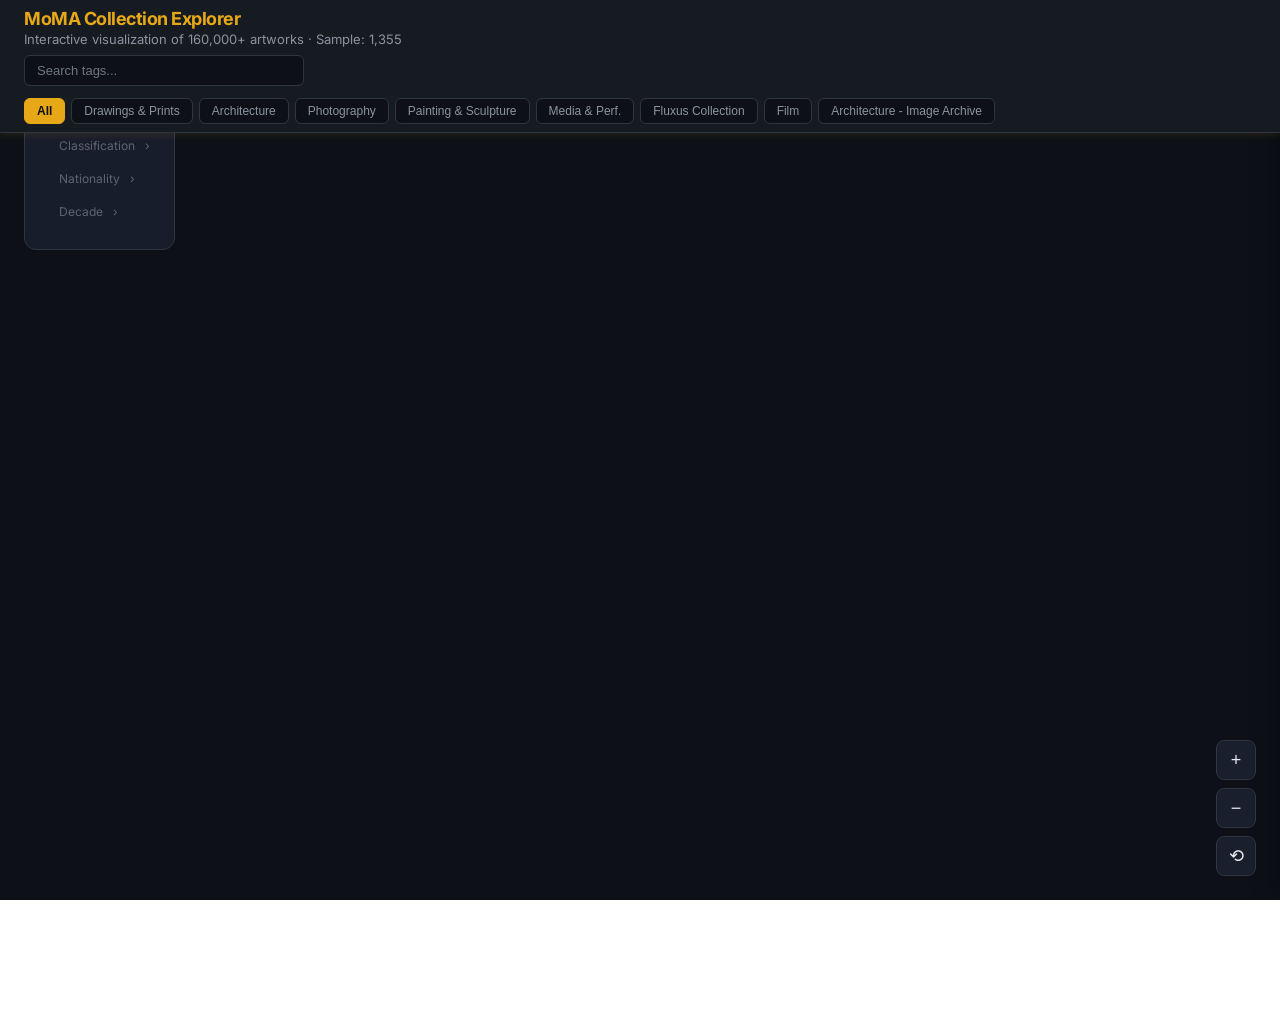
==== index.html @ bf2f5249 "Fix legend: collapse by default, click to expand (match M+ style)" ====
<!DOCTYPE html>
<html lang="en">
<head>
  <meta charset="UTF-8">
  <meta name="viewport" content="width=device-width, initial-scale=1.0">
  <title>MoMA Collection Explorer</title>
  <link rel="stylesheet" href="./styles.css">
  <style>
    /* MoMA mobile overrides — legend uses different class names */
    @media (max-width: 768px) {
      .app-header { flex-direction: column; align-items: stretch; padding: 8px 12px; gap: 6px; }
      .app-header .subtitle { display: none; }
      .controls { width: 100%; flex-wrap: nowrap; }
      .search-container { flex: 1; min-width: 0; }
      .filter-buttons { display: none; }

      .legend {
        position: fixed; top: auto; bottom: 0; left: 0; right: 0;
        width: 100%; max-height: none; border-radius: 0;
        border: none; border-top: 1px solid rgba(255,255,255,0.1);
        padding: 0; display: flex; align-items: stretch; gap: 0;
        overflow: visible; z-index: 20;
        background: rgba(20,20,32,0.96); backdrop-filter: blur(12px);
      }
      .legend h3, .legend-item[data-type="all"] { display: none; }
      .legend-group { flex: 1; min-width: 0; position: static; }
      .legend-group > .legend-item {
        margin: 0; padding: 10px 2px 8px; justify-content: center;
        flex-direction: column; align-items: center; gap: 3px;
        border-radius: 0; font-size: 10px;
        border-top: 2px solid transparent; opacity: 0.7;
      }
      .legend-group > .legend-item span { font-size: 9px; line-height: 1; }
      .legend-group > .legend-item .legend-arrow { display: none; }
      .legend-dot { width: 14px; height: 14px; border-radius: 5px; }
      .legend-group.open > .legend-item { border-top-color: #e6a817; opacity: 1; }

      .legend-sub {
        display: none; position: absolute; bottom: 100%; left: 0; right: 0;
        max-height: 40vh; overflow-y: auto; padding: 0;
        background: rgba(20,20,32,0.98); border-top: 1px solid rgba(255,255,255,0.1);
        border-radius: 12px 12px 0 0; z-index: 25;
        box-shadow: 0 -4px 24px rgba(0,0,0,0.4);
      }
      .legend-group.open .legend-sub { display: block; padding: 8px 12px 12px; }
      .legend-sub-item { padding: 10px 12px; font-size: 14px; }

      .side-panel {
        width: 100%; height: 60vh; right: auto; left: 0;
        top: auto; bottom: -60vh; border-left: none;
        border-top: 1px solid rgba(255,255,255,0.1);
        transition: bottom 0.25s ease-out;
      }
      .side-panel.open { right: auto; bottom: 0; }

      .zoom-controls { bottom: 60px; right: 12px; }

      #graph { height: calc(100vh - 50px); }
    }
  </style>
  <link rel="preconnect" href="https://fonts.googleapis.com">
  <link rel="preconnect" href="https://fonts.gstatic.com" crossorigin>
  <link href="https://fonts.googleapis.com/css2?family=Inter:wght@400;500;600;700&display=swap" rel="stylesheet">
</head>
<body>
  <header class="app-header">
    <div>
      <h1>MoMA Collection Explorer</h1>
      <div class="subtitle">Interactive visualization of 160,000+ artworks · Sample: 1,355</div>
    </div>
    <div class="controls">
      <div class="search-container">
        <input type="text" class="search-input" id="searchInput" placeholder="Search tags..." autocomplete="off">
        <div class="search-dropdown" id="searchDropdown"></div>
      </div>
      <div class="filter-buttons" id="filterButtons">
        <button class="filter-btn active" data-type="all">All</button>
      </div>
      
    </div>
  </header>

  <div class="legend" id="legend">
    <h3>Tag Types</h3>
    <div class="legend-item" data-type="all">
      <span class="legend-dot" style="background:#888"></span>
      <span>All Types</span>
    </div>
    <div class="legend-group" data-type="Department">
      <div class="legend-item">
        <span class="legend-dot" style="background:#e6a817"></span>
        <span>Department</span>
        <span class="legend-arrow">›</span>
      </div>
      <div class="legend-sub"></div>
    </div>
    <div class="legend-group" data-type="Classification">
      <div class="legend-item">
        <span class="legend-dot" style="background:#4ecdc4"></span>
        <span>Classification</span>
        <span class="legend-arrow">›</span>
      </div>
      <div class="legend-sub"></div>
    </div>
    <div class="legend-group" data-type="Nationality">
      <div class="legend-item">
        <span class="legend-dot" style="background:#45b7d1"></span>
        <span>Nationality</span>
        <span class="legend-arrow">›</span>
      </div>
      <div class="legend-sub"></div>
    </div>
    <div class="legend-group" data-type="Decade">
      <div class="legend-item">
        <span class="legend-dot" style="background:#96ceb4"></span>
        <span>Decade</span>
        <span class="legend-arrow">›</span>
      </div>
      <div class="legend-sub"></div>
    </div>
  </div>

  <div id="tooltip" class="tooltip">
    <div id="tooltipTitle" class="tooltip-title"></div>
    <div id="tooltipDetail" class="tooltip-detail"></div>
  </div>

  <div class="zoom-controls">
    <button class="zoom-btn" id="zoomIn">+</button>
    <button class="zoom-btn" id="zoomOut">−</button>
    <button class="zoom-btn" id="zoomReset">⟲</button>
  </div>

  <svg id="graph"></svg>

  <div class="side-panel" id="sidePanel">
    <button class="panel-close" id="panelClose">×</button>
    <div class="panel-header">
      <span id="panelColorIndicator" class="panel-color-indicator"></span>
      <h2 id="panelTitle"></h2>
    </div>
    <div id="panelTypeLabel" class="panel-type-label"></div>
    <div id="panelSummary" class="panel-summary"></div>
    <div id="objectGrid" class="object-grid"></div>
  </div>

  <script src="https://d3js.org/d3.v7.min.js"></script>
  <script>
// MoMA Explorer - standalone script
let graphData = null;
let pulseData = null;
let artistData = null;
let simulation = null;
let svgEl, gEl, zoomBehavior;
let selectedTag = null;

const tagColors = {
  Department: '#E6A817',
  Classification: '#4ecdc4',
  Nationality: '#45b7d1',
  Decade: '#96ceb4'
};

const F = {i:'id',t:'title',a:'artistName',d:'date',m:'medium',dp:'department',cl:'classification',n:'nationality',de:'decade',u:'url'};
function expand(o) { const r = {}; for (const [k,v] of Object.entries(o)) r[F[k]||k] = v; return r; }

async function loadData() {
  const resp = await fetch('./data/moma-graph.json');
  graphData = await resp.json();
  console.log(`Loaded ${graphData.tags.length} tags, ${graphData.links.length} links, ${graphData.objectCount} objects`);

  // Build department filter buttons
  const depts = graphData.tags.filter(t => t.type === 'Department').sort((a,b) => b.count - a.count);
  const btnContainer = document.getElementById('filterButtons');
  depts.forEach(d => {
    const btn = document.createElement('button');
    btn.className = 'filter-btn';
    btn.dataset.type = d.id;
    const short = d.name.replace('Architecture & Design','Architecture').replace('Media and Performance','Media & Perf.');
    btn.textContent = short;
    btn.addEventListener('click', () => {
      document.querySelectorAll('.filter-btn').forEach(b => b.classList.remove('active'));
      btn.classList.add('active');
      selectTag(d.id);
    });
    btnContainer.appendChild(btn);
  });

  try {
    const aResp = await fetch('./data/moma-artists.json');
    if (aResp.ok) artistData = await aResp.json();
  } catch(e) {}

  initGraph();
  setupLegend();
  setupSearch();
  setupZoom();
  document.getElementById('panelClose').addEventListener('click', closeSidePanel);
}

function initGraph() {
  const width = window.innerWidth;
  const height = window.innerHeight - 80;

  svgEl = d3.select('#graph').attr('width', width).attr('height', height);
  svgEl.selectAll('*').remove();
  gEl = svgEl.append('g');
  zoomBehavior = d3.zoom().scaleExtent([0.1, 10]).on('zoom', e => gEl.attr('transform', e.transform));
  svgEl.call(zoomBehavior);

  const tags = graphData.tags;
  const tagIds = new Set(tags.map(t => t.id));
  const links = graphData.links.filter(l => tagIds.has(l.source) && tagIds.has(l.target));

  const ext = d3.extent(tags, d => d.count);
  const r = d3.scaleSqrt().domain(ext).range([6, 40]);

  const nodes = tags.map(t => ({...t, radius: r(t.count)}));
  const nodeMap = new Map(nodes.map(n => [n.id, n]));
  const simLinks = links.map(l => ({source: nodeMap.get(l.source)||l.source, target: nodeMap.get(l.target)||l.target, value: l.value}))
    .filter(l => l.source && l.target && typeof l.source === 'object');

  simulation = d3.forceSimulation(nodes)
    .force('link', d3.forceLink(simLinks).id(d => d.id).distance(280).strength(l => Math.min((l.value||1)/1000, 0.15)))
    .force('charge', d3.forceManyBody().strength(-2000).distanceMax(1500))
    .force('center', d3.forceCenter(width/2, height/2))
    .force('collision', d3.forceCollide(d => d.radius + 35))
    .force('x', d3.forceX(width/2).strength(0.025))
    .force('y', d3.forceY(height/2).strength(0.025));

  const link = gEl.append('g').selectAll('line').data(simLinks).join('line')
    .attr('stroke', 'rgba(255,255,255,0.08)').attr('stroke-width', d => Math.min((d.value||1)/50, 3));

  const tooltip = document.getElementById('tooltip');

  const node = gEl.append('g').selectAll('g').data(nodes).join('g')
    .call(d3.drag()
      .on('start', (e,d) => { if (!e.active) simulation.alphaTarget(0.3).restart(); d.fx=d.x; d.fy=d.y; })
      .on('drag', (e,d) => { d.fx=e.x; d.fy=e.y; })
      .on('end', (e,d) => { if (!e.active) simulation.alphaTarget(0); d.fx=null; d.fy=null; }));

  node.append('circle')
    .attr('r', d => d.radius)
    .attr('fill', d => tagColors[d.type] || '#888')
    .attr('fill-opacity', 0.85)
    .attr('stroke', 'rgba(255,255,255,0.2)').attr('stroke-width', 1)
    .attr('cursor', 'pointer')
    .on('click', (e,d) => selectTag(d.id))
    .on('mouseover', function(e,d) {
      tooltip.style.left = (e.pageX+12)+'px';
      tooltip.style.top = (e.pageY-10)+'px';
      tooltip.classList.add('show');
      document.getElementById('tooltipTitle').textContent = d.name;
      const col = tagColors[d.type]||'#888';
      document.getElementById('tooltipDetail').innerHTML =
        `<span style="display:inline-block;padding:2px 6px;background:${col};color:#0d1117;border-radius:4px;font-size:10px;font-weight:600;text-transform:uppercase;margin-right:6px">${d.type}</span>${d.count.toLocaleString()} artworks`;
    })
    .on('mousemove', function(e) { tooltip.style.left=(e.pageX+12)+'px'; tooltip.style.top=(e.pageY-10)+'px'; })
    .on('mouseout', () => tooltip.classList.remove('show'));

  node.append('text')
    .text(d => d.radius > 12 ? (d.name.length > 18 ? d.name.slice(0,18)+'…' : d.name) : '')
    .attr('text-anchor','middle').attr('dy', d => d.radius+14)
    .attr('fill','#ccc').attr('font-size','11px').attr('pointer-events','none');

  node.append('text')
    .text(d => d.radius > 12 ? d.count.toLocaleString() : '')
    .attr('text-anchor','middle').attr('dy',4)
    .attr('fill','#fff').attr('font-size', d => Math.min(d.radius*0.6,14)+'px')
    .attr('font-weight','600').attr('pointer-events','none');

  simulation.on('tick', () => {
    link.attr('x1',d=>d.source.x).attr('y1',d=>d.source.y).attr('x2',d=>d.target.x).attr('y2',d=>d.target.y);
    node.attr('transform', d => `translate(${d.x},${d.y})`);
  });
}

function selectTag(tagId) {
  selectedTag = tagId;
  // Highlight
  gEl.selectAll('circle')
    .attr('stroke', d => d.id===tagId ? '#fff' : 'rgba(255,255,255,0.2)')
    .attr('stroke-width', d => d.id===tagId ? 3 : 1)
    .attr('fill-opacity', d => d.id===tagId ? 1 : 0.3);
  // Zoom
  const nd = gEl.selectAll('circle').filter(d => d.id===tagId).datum();
  if (nd) {
    const w = +svgEl.attr('width'), h = +svgEl.attr('height'), s = 1.5;
    svgEl.transition().duration(500).call(zoomBehavior.transform,
      d3.zoomIdentity.translate(w/2 - nd.x*s, h/2 - nd.y*s).scale(s));
  }
  showSidePanel(tagId);
}

async function showSidePanel(tagId) {
  const tag = graphData.tags.find(t => t.id === tagId);
  if (!tag) return;
  const panel = document.getElementById('sidePanel');
  document.getElementById('panelTitle').textContent = tag.name;
  document.getElementById('panelTypeLabel').textContent = tag.type;
  document.getElementById('panelColorIndicator').style.background = tagColors[tag.type]||'#888';

  if (!pulseData) {
    document.getElementById('panelSummary').textContent = 'Loading artworks...';
    panel.classList.add('open');
    try {
      const resp = await fetch('./data/moma-pulse.json');
      pulseData = (await resp.json()).map(expand);
    } catch(e) { document.getElementById('panelSummary').textContent = 'Failed to load'; return; }
  }

  const fieldMap = {Department:'department', Classification:'classification', Nationality:'nationality', Decade:'decade'};
  const field = fieldMap[tag.type];
  const objs = pulseData.filter(o => o[field] === tag.name);
  document.getElementById('panelSummary').textContent = `${tag.name} · ${tag.type} · ${objs.length.toLocaleString()} artworks`;

  const grid = document.getElementById('objectGrid');
  grid.innerHTML = '';
  let shown = 0;
  const BATCH = 50;

  function renderBatch() {
    const batch = objs.slice(shown, shown + BATCH);
    batch.forEach(obj => {
      const card = document.createElement('div');
      card.className = 'object-card';
      let artistHtml = obj.artistName || '';
      if (artistHtml && artistData) {
        const a = (artistData.artists||artistData).find(x => x.name === artistHtml || x.DisplayName === artistHtml);
        if (a && (a.momaUrl || a.WikiQID)) {
          const url = a.momaUrl || `https://www.wikidata.org/wiki/${a.WikiQID}`;
          artistHtml = `<a href="${url}" target="_blank" class="artist-link">${artistHtml}</a>`;
        }
      }
      card.innerHTML =
        `<div class="object-title">${obj.title||'Untitled'}</div>` +
        `<div class="object-meta"><div class="object-meta-row">${artistHtml}${obj.date ? ' · '+obj.date : ''}</div></div>` +
        (obj.medium ? `<div class="object-meta" style="font-size:11px;color:var(--text-muted)">${obj.medium}</div>` : '') +
        (obj.id ? `<div style="margin-top:4px"><a href="https://www.moma.org/collection/works/${obj.id}" target="_blank" class="artist-link" style="font-size:11px">View on MoMA →</a></div>` : '');
      grid.appendChild(card);
    });
    shown += batch.length;
    // Load more button
    const existing = grid.querySelector('.load-more-btn');
    if (existing) existing.remove();
    if (shown < objs.length) {
      const more = document.createElement('button');
      more.className = 'load-more-btn';
      more.textContent = `Load more (${(objs.length-shown).toLocaleString()} remaining)`;
      more.addEventListener('click', renderBatch);
      grid.appendChild(more);
    }
  }
  renderBatch();
  panel.classList.add('open');
}

function closeSidePanel() {
  document.getElementById('sidePanel').classList.remove('open');
  selectedTag = null;
  gEl.selectAll('circle').attr('stroke','rgba(255,255,255,0.2)').attr('stroke-width',1).attr('fill-opacity',0.85);
}

function setupLegend() {
  document.querySelectorAll('.legend-group').forEach(group => {
    const type = group.dataset.type;
    const tags = graphData.tags.filter(t => t.type === type).sort((a,b) => b.count - a.count);
    const submenu = group.querySelector('.legend-sub');
    tags.forEach(tag => {
      const item = document.createElement('div');
      item.className = 'legend-sub-item';
      item.innerHTML = `<span>${tag.name}</span><span class="legend-count">${tag.count.toLocaleString()}</span>`;
      item.addEventListener('click', e => { e.stopPropagation(); selectTag(tag.id); });
      submenu.appendChild(item);
    });
    group.querySelector('.legend-item').addEventListener('click', () => {
      const isOpen = group.classList.contains('open');
      document.querySelectorAll('.legend-group').forEach(g => g.classList.remove('open'));
      if (!isOpen) group.classList.add('open');
    });
  });
  document.querySelector('[data-type="all"]').addEventListener('click', () => {
    document.querySelectorAll('.legend-group').forEach(g => g.classList.remove('open'));
    closeSidePanel();
  });
}

function setupSearch() {
  const input = document.getElementById('searchInput');
  const dropdown = document.getElementById('searchDropdown');
  input.addEventListener('input', () => {
    const q = input.value.toLowerCase().trim();
    if (q.length < 2) { dropdown.classList.remove('open'); return; }
    const results = graphData.tags.filter(t => t.name.toLowerCase().includes(q)).sort((a,b) => b.count-a.count).slice(0,15);
    if (!results.length) { dropdown.classList.remove('open'); return; }
    dropdown.innerHTML = results.map(t =>
      `<div class="search-item" data-id="${t.id}"><span class="search-dot" style="background:${tagColors[t.type]}"></span><span>${t.name}</span><span class="search-count">${t.count.toLocaleString()}</span></div>`
    ).join('');
    dropdown.querySelectorAll('.search-item').forEach(item => {
      item.addEventListener('click', () => { selectTag(item.dataset.id); input.value=''; dropdown.classList.remove('open'); });
    });
    dropdown.classList.add('open');
  });
  document.addEventListener('click', e => { if (!e.target.closest('.search-container')) dropdown.classList.remove('open'); });
}

function setupZoom() {
  document.getElementById('zoomIn').addEventListener('click', () => svgEl.transition().call(zoomBehavior.scaleBy, 1.5));
  document.getElementById('zoomOut').addEventListener('click', () => svgEl.transition().call(zoomBehavior.scaleBy, 0.67));
  document.getElementById('zoomReset').addEventListener('click', () => svgEl.transition().call(zoomBehavior.transform, d3.zoomIdentity));
}

document.addEventListener('DOMContentLoaded', loadData);
  </script>
</body>
</html>
---- styles.css ----
:root {
  --bg-dark: #0d1117;
  --bg-secondary: #161b22;
  --bg-card: #1a1f2e;
  --border-color: #30363d;
  --text-primary: #e6e8eb;
  --text-secondary: #8b949e;
  --text-muted: #6e7681;
  --gold: #E6A817;
  --teal: #4ecdc4;
  --coral: #ff6b6b;
  --blue: #45b7d1;
  --green: #96ceb4;
  --purple: #a78bfa;
}

* {
  box-sizing: border-box;
  margin: 0;
  padding: 0;
}

html, body {
  height: 100%;
  margin: 0;
  font-family: 'Inter', -apple-system, BlinkMacSystemFont, 'Segoe UI', Roboto, Oxygen, Ubuntu, Cantarell, sans-serif;
  background: radial-gradient(ellipse at center, #1a1f2e 0%, #0d1117 70%);
  color: var(--text-primary);
  overflow: hidden;
}

/* Header */
.app-header {
  position: relative;
  z-index: 100;
  padding: 8px 24px;
  background: var(--bg-secondary);
  border-bottom: 1px solid var(--border-color);
  box-shadow: 0 1px 8px rgba(230, 168, 23, 0.15);
  display: flex;
  align-items: center;
  justify-content: space-between;
  flex-wrap: wrap;
  gap: 8px;
}

.app-header h1 {
  font-size: 18px;
  font-weight: 700;
  margin: 0;
  color: var(--gold);
  letter-spacing: -0.5px;
}

.app-header .subtitle {
  font-size: 13px;
  color: var(--text-secondary);
  margin-top: 2px;
}

.app-header .stats {
  font-size: 12px;
  color: var(--text-muted);
  display: flex;
  gap: 16px;
}

.app-header .stats span {
  display: flex;
  align-items: center;
  gap: 4px;
}

/* Search and filters */
.controls {
  display: flex;
  align-items: center;
  gap: 12px;
  flex-wrap: wrap;
}

.search-container {
  position: relative;
  min-width: 280px;
}

.search-input {
  width: 100%;
  padding: 7px 12px;
  background: var(--bg-dark);
  border: 1px solid var(--border-color);
  border-radius: 6px;
  color: var(--text-primary);
  font-size: 13px;
  outline: none;
  transition: all 0.2s;
}

.search-input:focus {
  border-color: var(--gold);
  box-shadow: 0 0 0 3px rgba(230, 168, 23, 0.1);
}

.search-input::placeholder {
  color: var(--text-muted);
}

.search-dropdown {
  position: absolute;
  top: calc(100% + 4px);
  left: 0;
  right: 0;
  background: var(--bg-card);
  border: 1px solid var(--border-color);
  border-radius: 8px;
  max-height: 320px;
  overflow-y: auto;
  z-index: 1000;
  display: none;
  box-shadow: 0 8px 24px rgba(0, 0, 0, 0.4);
}

.search-dropdown.show {
  display: block;
}

.search-item {
  padding: 12px 16px;
  cursor: pointer;
  transition: all 0.2s;
  border-bottom: 1px solid var(--border-color);
  display: flex;
  align-items: center;
  gap: 12px;
  touch-action: manipulation;
  -webkit-tap-highlight-color: rgba(230, 168, 23, 0.2);
}

.search-item:last-child {
  border-bottom: none;
}

.search-item:hover,
.search-item.selected {
  background: rgba(230, 168, 23, 0.1);
}

.search-item-icon {
  font-size: 20px;
  flex-shrink: 0;
  width: 28px;
  text-align: center;
}

.search-item-info {
  flex: 1;
  min-width: 0;
}

.search-item-name {
  font-size: 14px;
  font-weight: 500;
  color: var(--text-primary);
  margin-bottom: 2px;
  white-space: nowrap;
  overflow: hidden;
  text-overflow: ellipsis;
}

.search-item-meta {
  display: flex;
  align-items: center;
  gap: 8px;
  font-size: 11px;
  flex-wrap: wrap;
}

.search-type-badge {
  padding: 2px 6px;
  border-radius: 4px;
  font-weight: 600;
  text-transform: uppercase;
  letter-spacing: 0.3px;
}

.search-item-count {
  color: var(--text-muted);
}

.search-item-detail {
  color: var(--text-secondary);
}

.filter-buttons {
  display: flex;
  gap: 6px;
  flex-wrap: nowrap;
  overflow-x: auto;
  scrollbar-width: none;
}
.filter-buttons::-webkit-scrollbar { display: none; }

.filter-btn {
  padding: 5px 12px;
  background: var(--bg-dark);
  border: 1px solid var(--border-color);
  border-radius: 6px;
  color: var(--text-secondary);
  font-size: 12px;
  cursor: pointer;
  transition: all 0.3s ease-out;
  white-space: nowrap;
  white-space: nowrap;
}

.filter-btn:hover {
  background: var(--bg-card);
  border-color: var(--gold);
  color: var(--text-primary);
}

.filter-btn.active {
  background: var(--gold);
  border-color: var(--gold);
  color: var(--bg-dark);
  font-weight: 600;
}

/* Sigg Collection toggle button */
.filter-btn.sigg-toggle {
  background: var(--bg-dark);
  border: 2px solid #c084fc;
  color: #c084fc;
  font-weight: 500;
  position: relative;
}

.filter-btn.sigg-toggle:hover {
  background: rgba(192, 132, 252, 0.1);
  border-color: #c084fc;
  color: #c084fc;
}

.filter-btn.sigg-toggle.active {
  background: #c084fc;
  border-color: #c084fc;
  color: #0d1117;
  font-weight: 600;
  box-shadow: 0 0 12px rgba(192, 132, 252, 0.4);
}

/* Main content */
.app-main {
  height: calc(100% - 80px);
  position: relative;
  display: flex;
}

#graph-container {
  flex: 1;
  position: relative;
  height: 100%;
  width: 100%;
  transition: box-shadow 0.3s ease-out;
}

#graph-container.sigg-mode {
  box-shadow: inset 0 0 0 3px rgba(192, 132, 252, 0.5);
}

#graph {
  width: 100%;
  height: 100%;
  display: block;
  background: var(--bg-dark);
  cursor: grab;
}

#graph:active {
  cursor: grabbing;
}

/* Zoom controls */
.zoom-controls {
  position: absolute;
  bottom: 24px;
  right: 24px;
  display: flex;
  flex-direction: column;
  gap: 8px;
  z-index: 10;
}

.zoom-btn {
  width: 40px;
  height: 40px;
  background: var(--bg-card);
  border: 1px solid var(--border-color);
  border-radius: 8px;
  color: var(--text-primary);
  font-size: 18px;
  cursor: pointer;
  display: flex;
  align-items: center;
  justify-content: center;
  transition: all 0.2s;
  backdrop-filter: blur(8px);
}

.zoom-btn:hover {
  background: var(--bg-secondary);
  border-color: var(--gold);
  color: var(--gold);
  transform: scale(1.05);
}

/* Legend */
.legend {
  position: absolute;
  top: 24px;
  left: 24px;
  background: rgba(26, 31, 46, 0.95);
  border: 1px solid var(--border-color);
  border-radius: 12px;
  padding: 16px;
  backdrop-filter: blur(8px);
  z-index: 10;
  max-width: 240px;
  max-height: calc(100vh - 140px);
  overflow-y: auto;
}

.legend h3 {
  font-size: 14px;
  font-weight: 600;
  margin-bottom: 12px;
  color: var(--gold);
}

.legend-item {
  display: flex;
  align-items: center;
  gap: 10px;
  margin-bottom: 8px;
  font-size: 12px;
  color: var(--text-secondary);
  cursor: pointer;
  padding: 4px 8px;
  border-radius: 6px;
  transition: all 0.3s ease-out;
  opacity: 0.6;
}

.legend-item:hover {
  background: rgba(255, 255, 255, 0.05);
  opacity: 1;
}

.legend-item.active {
  opacity: 1;
  color: var(--text-primary);
  background: rgba(255, 255, 255, 0.08);
}

.legend-color {
  width: 20px;
  height: 20px;
  border-radius: 50%;
  border: 2px solid var(--bg-dark);
  flex-shrink: 0;
}

.legend-group {
  margin-bottom: 2px;
}

.legend-expand {
  margin-left: auto;
  font-size: 10px;
  color: var(--text-muted);
  transition: transform 0.2s;
}

.legend-group.open .legend-expand {
  transform: rotate(90deg);
}

.legend-sub {
  max-height: 0;
  overflow: hidden;
  transition: max-height 0.3s ease-out;
  padding-left: 16px;
}

.legend-group.open .legend-sub {
  max-height: 500px;
}

.legend-sub-item {
  display: flex;
  align-items: center;
  justify-content: space-between;
  padding: 4px 10px;
  margin: 1px 0;
  font-size: 11px;
  color: var(--text-secondary);
  cursor: pointer;
  border-radius: 4px;
  transition: all 0.15s;
}

.legend-sub-item:hover {
  background: rgba(255, 255, 255, 0.08);
  color: var(--text-primary);
}

.legend-sub-item .sub-checkbox {
  margin-right: 6px;
  font-size: 13px;
  opacity: 0.5;
  transition: opacity 0.15s;
}

.legend-sub-item:hover .sub-checkbox {
  opacity: 0.8;
}

.legend-sub-item.selected {
  background: rgba(230, 168, 23, 0.15);
  color: var(--text-primary);
}

.legend-sub-item.selected .sub-checkbox {
  opacity: 1;
  color: #E6A817;
}

.legend-sub-item .sub-count {
  font-size: 10px;
  color: var(--text-muted);
  margin-left: auto;
  padding-left: 8px;
}

/* Side panel */
.side-panel {
  position: absolute;
  top: 0;
  right: -450px;
  width: 450px;
  height: 100%;
  background: var(--bg-secondary);
  border-left: 1px solid var(--border-color);
  transition: right 0.25s ease-out;
  z-index: 50;
  display: flex;
  flex-direction: column;
  box-shadow: -4px 0 24px rgba(0, 0, 0, 0.3);
}

.side-panel.open {
  right: 0;
}

.panel-header {
  position: sticky;
  top: 0;
  background: var(--bg-secondary);
  border-bottom: 1px solid var(--border-color);
  padding: 20px 24px;
  display: flex;
  justify-content: space-between;
  align-items: flex-start;
  z-index: 10;
  flex-shrink: 0;
}

.panel-header-content {
  flex: 1;
}

.panel-title-wrapper {
  display: flex;
  align-items: flex-start;
  gap: 12px;
  margin-bottom: 12px;
}

.panel-color-indicator {
  width: 4px;
  height: 48px;
  border-radius: 2px;
  flex-shrink: 0;
}

.panel-title {
  font-size: 20px;
  font-weight: 700;
  color: var(--text-primary);
  margin-bottom: 4px;
}

.panel-type-label {
  font-size: 11px;
  font-weight: 600;
  text-transform: uppercase;
  letter-spacing: 0.5px;
  color: var(--text-muted);
}

.panel-summary {
  font-size: 13px;
  color: var(--text-secondary);
  padding: 8px 12px;
  background: rgba(230, 168, 23, 0.08);
  border-left: 2px solid var(--gold);
  border-radius: 4px;
}

.close-btn {
  background: none;
  border: none;
  color: var(--text-secondary);
  font-size: 24px;
  cursor: pointer;
  padding: 0;
  width: 32px;
  height: 32px;
  display: flex;
  align-items: center;
  justify-content: center;
  border-radius: 6px;
  transition: all 0.2s;
  flex-shrink: 0;
}

.close-btn:hover {
  background: var(--bg-dark);
  color: var(--text-primary);
}

.panel-content {
  flex: 1;
  overflow-y: auto;
  padding: 24px;
  scroll-behavior: smooth;
}

.panel-footer {
  position: sticky;
  bottom: 0;
  background: var(--bg-secondary);
  border-top: 1px solid var(--border-color);
  padding: 16px 24px;
  z-index: 10;
  flex-shrink: 0;
  box-shadow: 0 -2px 8px rgba(0, 0, 0, 0.15);
}

.detail-btn {
  display: block;
  width: 100%;
  padding: 12px 16px;
  background: var(--gold);
  color: var(--bg-dark);
  border-radius: 8px;
  text-decoration: none;
  font-size: 14px;
  font-weight: 600;
  text-align: center;
  transition: all 0.2s;
}

.detail-btn:hover {
  background: #f0b830;
  transform: translateY(-1px);
  box-shadow: 0 4px 12px rgba(230, 168, 23, 0.3);
}

.research-guide-btn {
  background: rgba(96, 165, 250, 0.15);
  color: #60a5fa;
  margin-top: 8px;
}
.research-guide-btn:hover {
  background: rgba(96, 165, 250, 0.25);
  color: #93bbfc;
}

.detail-btn.disabled {
  background: rgba(255,255,255,0.1);
  color: var(--text-muted);
  pointer-events: none;
  cursor: default;
}

.object-grid {
  display: grid;
  grid-template-columns: 1fr;
  gap: 16px;
}

.object-card {
  background: var(--bg-card);
  border: 1px solid var(--border-color);
  border-radius: 10px;
  padding: 16px;
  transition: all 0.3s ease-out;
  cursor: pointer;
}

.object-card:hover {
  border-color: var(--gold);
  transform: translateY(-3px);
  box-shadow: 0 4px 16px rgba(0, 0, 0, 0.3), 0 0 0 1px rgba(230, 168, 23, 0.2);
  background: rgba(26, 31, 46, 0.8);
}

.object-title {
  font-size: 15px;
  font-weight: 600;
  color: var(--text-primary);
  margin-bottom: 6px;
  line-height: 1.4;
}

.object-title-tc {
  font-size: 13px;
  color: var(--text-secondary);
  margin-bottom: 8px;
}

.object-meta {
  display: flex;
  flex-direction: column;
  gap: 4px;
  font-size: 12px;
  color: var(--text-muted);
}

.object-meta-row {
  display: flex;
  gap: 8px;
}

.object-meta-label {
  font-weight: 500;
  color: var(--text-secondary);
  min-width: 60px;
}

/* Artist bio card */
.artist-bio {
  background: rgba(192, 132, 252, 0.08);
  border: 1px solid rgba(192, 132, 252, 0.2);
  border-radius: 10px;
  padding: 16px;
  margin-bottom: 16px;
}

.artist-bio-text {
  font-size: 13px;
  color: var(--text-secondary);
  line-height: 1.6;
}

/* Artwork details */
.artwork-details {
  background: var(--bg-card);
  border: 1px solid var(--border-color);
  border-radius: 10px;
  padding: 16px;
}

.detail-row {
  display: flex;
  gap: 12px;
  padding: 10px 0;
  border-bottom: 1px solid var(--border-color);
}

.detail-row:last-child {
  border-bottom: none;
}

.detail-label {
  font-weight: 600;
  color: var(--text-secondary);
  min-width: 100px;
  flex-shrink: 0;
  font-size: 12px;
}

.detail-value {
  color: var(--text-primary);
  font-size: 13px;
  line-height: 1.5;
}

/* Graph styles */
.link {
  stroke: #30363d;
  stroke-opacity: 0.6;
  fill: none;
  transition: stroke-opacity 0.3s, stroke 0.3s;
}

.link.highlight {
  stroke-opacity: 1;
  stroke: var(--gold);
  stroke-dasharray: 5, 3;
  animation: dash 0.5s linear infinite;
}

@keyframes dash {
  to {
    stroke-dashoffset: -8;
  }
}

.node text {
  pointer-events: none;
  font-size: 11px;
  fill: var(--text-primary);
  text-shadow: 0 1px 3px rgba(0, 0, 0, 0.8);
  font-weight: 500;
}

.node circle {
  stroke: var(--bg-dark);
  stroke-width: 2px;
  filter: drop-shadow(0 0 3px rgba(0, 0, 0, 0.5));
  transition: all 0.3s ease-out;
}

.node:hover circle {
  filter: brightness(1.2) drop-shadow(0 0 12px currentColor) drop-shadow(0 0 20px currentColor);
  stroke-width: 3px;
  transform: scale(1.1);
}

.node {
  cursor: pointer;
  transition: transform 0.3s ease-out;
}

.badge {
  fill: var(--text-muted);
  font-size: 9px;
  font-weight: 600;
  dominant-baseline: middle;
  text-anchor: middle;
  pointer-events: none;
}

/* Tooltip */
.tooltip {
  position: absolute;
  background: rgba(26, 31, 46, 0.98);
  border: 1px solid var(--gold);
  border-radius: 8px;
  padding: 12px 16px;
  pointer-events: none;
  opacity: 0;
  transition: opacity 0.2s, transform 0.2s;
  transform: translateY(4px);
  z-index: 1000;
  font-size: 13px;
  color: var(--text-primary);
  box-shadow: 0 4px 20px rgba(0, 0, 0, 0.5), 0 0 0 1px rgba(230, 168, 23, 0.2);
  backdrop-filter: blur(12px);
  max-width: 280px;
}

.tooltip.show {
  opacity: 1;
  transform: translateY(0);
}

.tooltip-title {
  font-weight: 700;
  margin-bottom: 6px;
  color: var(--gold);
  font-size: 14px;
}

.tooltip-detail {
  font-size: 12px;
  color: var(--text-secondary);
  margin-bottom: 6px;
}

.tooltip-detail:last-child {
  margin-bottom: 0;
  font-size: 10px;
  color: var(--text-muted);
  font-style: italic;
}

/* Loading state */
.loading {
  position: absolute;
  top: 50%;
  left: 50%;
  transform: translate(-50%, -50%);
  text-align: center;
  color: var(--text-secondary);
}

.spinner {
  display: flex;
  gap: 8px;
  justify-content: center;
  margin: 0 auto 16px;
}

.spinner span {
  width: 12px;
  height: 12px;
  background: var(--gold);
  border-radius: 50%;
  animation: pulse 1.4s ease-in-out infinite;
}

.spinner span:nth-child(1) {
  animation-delay: 0s;
}

.spinner span:nth-child(2) {
  animation-delay: 0.2s;
}

.spinner span:nth-child(3) {
  animation-delay: 0.4s;
}

@keyframes pulse {
  0%, 80%, 100% {
    opacity: 0.3;
    transform: scale(0.8);
  }
  40% {
    opacity: 1;
    transform: scale(1.2);
  }
}

@keyframes spin {
  to { transform: rotate(360deg); }
}

/* Responsive */
@media (max-width: 768px) {
  /* === HEADER: compact 2 rows === */
  .app-header {
    flex-direction: column;
    align-items: stretch;
    padding: 8px 12px;
    gap: 8px;
  }

  .app-header > div:first-child {
    display: flex;
    align-items: center;
    justify-content: space-between;
  }

  .app-header h1 {
    font-size: 18px;
  }

  .app-header .subtitle {
    display: none;
  }

  /* Controls: search + action buttons on same row */
  .controls {
    width: 100%;
    flex-direction: row;
    flex-wrap: nowrap;
    gap: 6px;
    align-items: center;
  }

  .search-container {
    flex: 1;
    min-width: 0;
  }

  .search-input {
    font-size: 13px;
    padding: 6px 10px;
  }

  /* Area filter buttons: horizontal scroll row */
  .filter-buttons {
    display: none;
  }

  /* Sigg, Browse, Pulse: compact icon buttons in header */
  .filter-btn.sigg-toggle,
  .filter-btn.browse-btn,
  .controls > a.filter-btn {
    padding: 6px 10px;
    font-size: 12px;
    white-space: nowrap;
    flex-shrink: 0;
  }

  /* === SIDE PANEL: bottom sheet === */
  .side-panel {
    width: 100%;
    height: 60vh;
    right: auto;
    left: 0;
    top: auto;
    bottom: -60vh;
    border-left: none;
    border-top: 1px solid var(--border-color);
    transition: bottom 0.25s ease-out;
    box-shadow: 0 -4px 24px rgba(0, 0, 0, 0.3);
  }

  .side-panel.open {
    right: auto;
    bottom: 0;
  }

  .panel-header { padding: 12px 16px; }
  .panel-title { font-size: 16px; }
  .panel-content { padding: 12px 16px; }
  .panel-footer { padding: 10px 16px; }
  .object-grid { gap: 10px; }

  /* === LEGEND: bottom tab bar === */
  .legend {
    position: fixed;
    top: auto;
    bottom: 0;
    left: 0;
    right: 0;
    max-width: none;
    border-radius: 0;
    border: none;
    border-top: 1px solid var(--border-color);
    padding: 0;
    display: flex;
    align-items: stretch;
    gap: 0;
    overflow: visible;
    z-index: 20;
    background: rgba(22, 27, 34, 0.95);
    -webkit-overflow-scrolling: touch;
  }

  .legend h3 {
    display: none;
  }

  .legend-item[data-type="all"] {
    display: none;
  }

  .legend-group {
    flex: 1;
    min-width: 0;
    position: static;
  }

  .legend-item {
    margin: 0;
    padding: 8px 2px 6px;
    justify-content: center;
    flex-direction: column;
    align-items: center;
    gap: 3px;
    border-radius: 0;
    white-space: nowrap;
    font-size: 10px;
    border-top: 2px solid transparent;
    transition: border-color 0.2s, opacity 0.2s;
    opacity: 0.7;
  }

  .legend-item span {
    font-size: 9px;
    line-height: 1;
  }

  .legend-item .legend-expand {
    display: none;
  }

  .legend-color {
    width: 18px;
    height: 18px;
    border-radius: 6px;
    margin: 0;
  }

  .legend-group.open > .legend-item {
    border-top-color: var(--gold);
    opacity: 1;
  }

  /* Legend submenu: positioned above tab bar */
  .legend-sub {
    position: absolute;
    bottom: 100%;
    left: 0;
    right: 0;
    max-height: 0;
    padding-left: 0;
    background: rgba(22, 27, 34, 0.98);
    border-top: 1px solid var(--border-color);
    border-radius: 12px 12px 0 0;
    z-index: 25;
    overflow-y: auto;
    -webkit-overflow-scrolling: touch;
    box-shadow: 0 -4px 24px rgba(0, 0, 0, 0.4);
    transition: max-height 0.3s ease-out;
  }

  .legend-group.open .legend-sub {
    max-height: 40vh;
    padding: 8px 12px 12px;
  }

  .legend-sub-item {
    padding: 10px 12px;
    font-size: 14px;
  }

  .legend-sub-item .sub-checkbox {
    font-size: 16px;
  }

  .legend-sub-item .sub-count {
    font-size: 12px;
  }

  /* Zoom controls above legend bar */
  .zoom-controls {
    bottom: 60px;
    right: 12px;
  }
}

/* Scrollbar */
::-webkit-scrollbar {
  width: 10px;
}

::-webkit-scrollbar-track {
  background: var(--bg-dark);
}

::-webkit-scrollbar-thumb {
  background: var(--border-color);
  border-radius: 5px;
}

::-webkit-scrollbar-thumb:hover {
  background: var(--text-muted);
}

/* Browse Modal */
.browse-btn {
  background: rgba(230, 168, 23, 0.15) !important;
  border-color: var(--gold) !important;
}

.browse-modal {
  display: none;
  position: fixed;
  inset: 0;
  z-index: 2000;
  background: rgba(0, 0, 0, 0.7);
  backdrop-filter: blur(4px);
}

.browse-modal.show {
  display: flex;
  align-items: center;
  justify-content: center;
}

.browse-content {
  background: var(--bg-primary);
  border: 1px solid var(--border-color);
  border-radius: 12px;
  width: 90vw;
  max-width: 600px;
  height: 85vh;
  display: flex;
  flex-direction: column;
  overflow: hidden;
}

.browse-header {
  padding: 16px 20px;
  border-bottom: 1px solid var(--border-color);
  position: relative;
}

.browse-header h2 {
  margin: 0 0 12px;
  font-size: 1.2rem;
  color: var(--gold);
}

.browse-close {
  position: absolute;
  top: 12px;
  right: 12px;
}

.browse-tabs {
  display: flex;
  gap: 8px;
  margin-bottom: 12px;
}

.browse-tab {
  padding: 6px 14px;
  border-radius: 20px;
  border: 1px solid var(--border-color);
  background: transparent;
  color: var(--text-secondary);
  font-size: 0.85rem;
  cursor: pointer;
  transition: all 0.2s;
}

.browse-tab.active {
  background: var(--gold);
  color: #0d1117;
  border-color: var(--gold);
}

.browse-search {
  width: 100%;
  padding: 10px 14px;
  border-radius: 8px;
  border: 1px solid var(--border-color);
  background: var(--bg-secondary);
  color: var(--text-primary);
  font-size: 0.9rem;
  outline: none;
  box-sizing: border-box;
}

.browse-search:focus {
  border-color: var(--gold);
}

.browse-alphabet {
  display: flex;
  flex-wrap: wrap;
  gap: 2px;
  padding: 8px 20px;
  border-bottom: 1px solid var(--border-color);
}

.browse-alphabet a {
  width: 28px;
  height: 28px;
  display: flex;
  align-items: center;
  justify-content: center;
  border-radius: 4px;
  color: var(--gold);
  text-decoration: none;
  font-size: 0.8rem;
  font-weight: 600;
  cursor: pointer;
}

.browse-alphabet a:hover {
  background: rgba(230, 168, 23, 0.15);
}

.browse-alphabet a.disabled {
  color: var(--text-muted);
  pointer-events: none;
}

.browse-list {
  flex: 1;
  overflow-y: auto;
  padding: 8px 0;
}

.browse-letter-group {
  padding: 0 20px;
}

.browse-letter {
  position: sticky;
  top: 0;
  padding: 8px 0 4px;
  font-size: 0.85rem;
  font-weight: 700;
  color: var(--gold);
  background: var(--bg-primary);
  border-bottom: 1px solid var(--border-color);
  z-index: 1;
}

.browse-artist {
  padding: 12px 0;
  border-bottom: 1px solid rgba(255,255,255,0.05);
  cursor: pointer;
  display: flex;
  justify-content: space-between;
  align-items: center;
  transition: background 0.15s;
  touch-action: manipulation;
  -webkit-tap-highlight-color: rgba(230, 168, 23, 0.2);
}

.browse-artist:hover,
.browse-artist:active {
  background: rgba(230, 168, 23, 0.08);
  margin: 0 -20px;
  padding: 12px 20px;
}

.browse-artist-name {
  font-size: 0.95rem;
  color: var(--text-primary);
}

.browse-artist-name-tc {
  font-size: 0.8rem;
  color: var(--text-secondary);
  margin-top: 2px;
}

.browse-artist-count {
  font-size: 0.8rem;
  color: var(--text-muted);
  white-space: nowrap;
  margin-left: 12px;
}

@media (max-width: 600px) {
  .browse-content {
    width: 100vw;
    height: 100vh;
    border-radius: 0;
    max-width: none;
  }
  .browse-alphabet a {
    width: 24px;
    height: 24px;
    font-size: 0.7rem;
  }
}

/* Artist clickable links in panels */
.artist-link {
  color: #e6a817;
  cursor: pointer;
  text-decoration: none;
  border-bottom: 1px dotted rgba(230, 168, 23, 0.4);
  transition: all 0.2s;
  touch-action: manipulation;
}
.artist-link:hover {
  color: #f0c040;
  border-bottom-color: #f0c040;
}
.artist-card-link {
  color: #e6a817;
  text-decoration: none;
  border-bottom: 1px dotted rgba(230, 168, 23, 0.4);
  transition: all 0.2s;
}
.artist-card-link:hover {
  color: #f0c040;
  border-bottom-color: #f0c040;
}
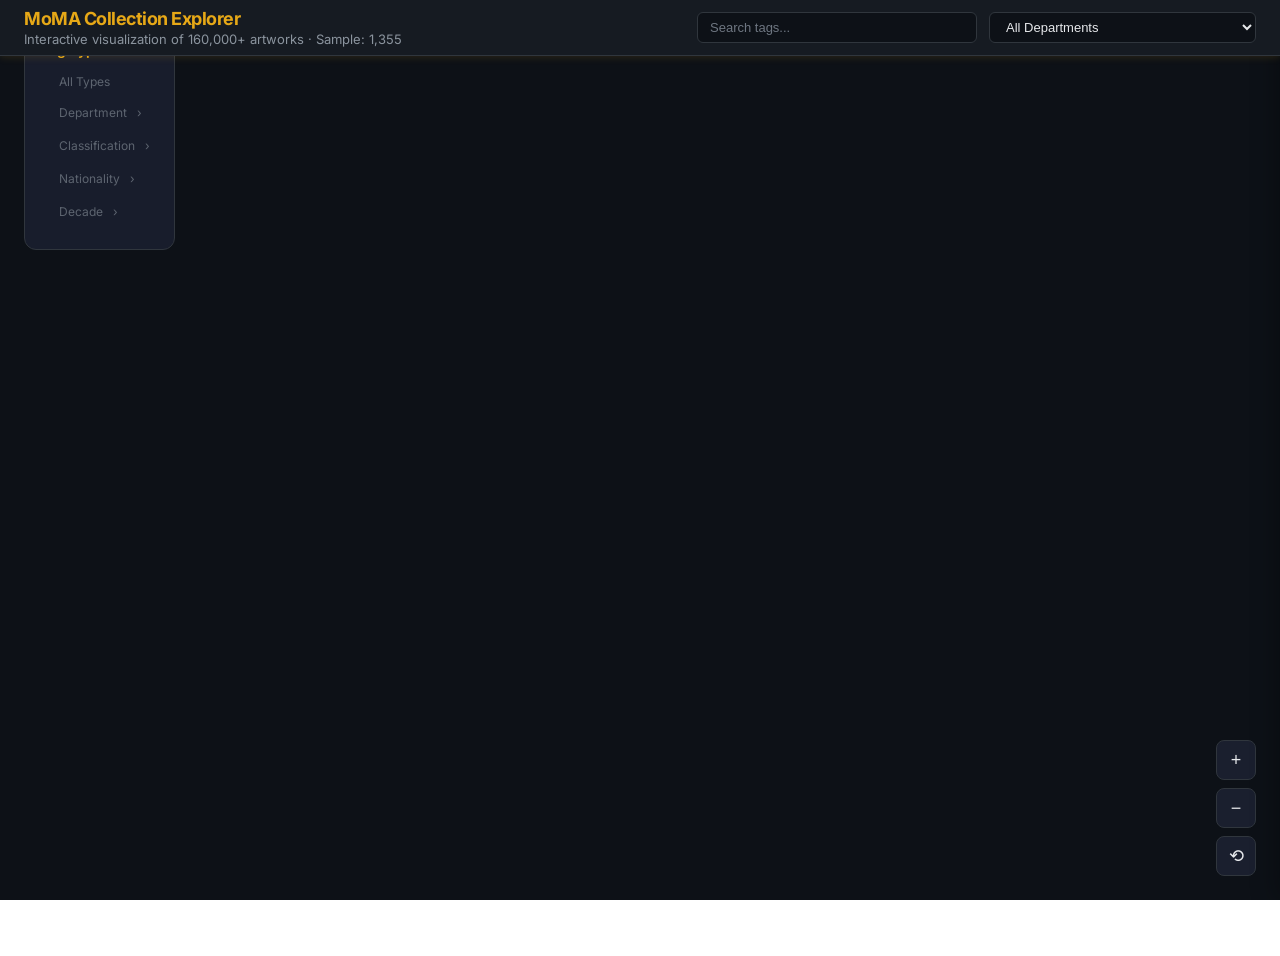
==== commit 4510b100: "Replace filter buttons with dropdown select menu" ====
--- a/index.html
+++ b/index.html
@@ -73,9 +73,9 @@
         <input type="text" class="search-input" id="searchInput" placeholder="Search tags..." autocomplete="off">
         <div class="search-dropdown" id="searchDropdown"></div>
       </div>
-      <div class="filter-buttons" id="filterButtons">
-        <button class="filter-btn active" data-type="all">All</button>
-      </div>
+      <select class="filter-select" id="filterSelect">
+        <option value="all">All Departments</option>
+      </select>
       
     </div>
   </header>
@@ -169,21 +169,24 @@
   graphData = await resp.json();
   console.log(`Loaded ${graphData.tags.length} tags, ${graphData.links.length} links, ${graphData.objectCount} objects`);
 
-  // Build department filter buttons
+  // Build department filter dropdown
   const depts = graphData.tags.filter(t => t.type === 'Department').sort((a,b) => b.count - a.count);
-  const btnContainer = document.getElementById('filterButtons');
+  const filterSelect = document.getElementById('filterSelect');
   depts.forEach(d => {
-    const btn = document.createElement('button');
-    btn.className = 'filter-btn';
-    btn.dataset.type = d.id;
-    const short = d.name.replace('Architecture & Design','Architecture').replace('Media and Performance','Media & Perf.');
-    btn.textContent = short;
-    btn.addEventListener('click', () => {
-      document.querySelectorAll('.filter-btn').forEach(b => b.classList.remove('active'));
-      btn.classList.add('active');
-      selectTag(d.id);
-    });
-    btnContainer.appendChild(btn);
+    const opt = document.createElement('option');
+    opt.value = d.id;
+    opt.textContent = d.name;
+    filterSelect.appendChild(opt);
+  });
+  filterSelect.addEventListener('change', () => {
+    const val = filterSelect.value;
+    if (val === 'all') {
+      // Reset to all
+      d3.selectAll('.node').attr('opacity', 1);
+      d3.selectAll('.link').attr('opacity', 0.3);
+    } else {
+      selectTag(val);
+    }
   });
 
   try {
--- a/styles.css
+++ b/styles.css
@@ -189,6 +189,20 @@
 
 .search-item-detail {
   color: var(--text-secondary);
+}
+
+.filter-select {
+  padding: 6px 12px;
+  background: var(--bg-dark);
+  border: 1px solid var(--border-color);
+  border-radius: 6px;
+  color: var(--text-primary);
+  font-size: 13px;
+  cursor: pointer;
+  outline: none;
+}
+.filter-select:focus {
+  border-color: var(--gold);
 }
 
 .filter-buttons {
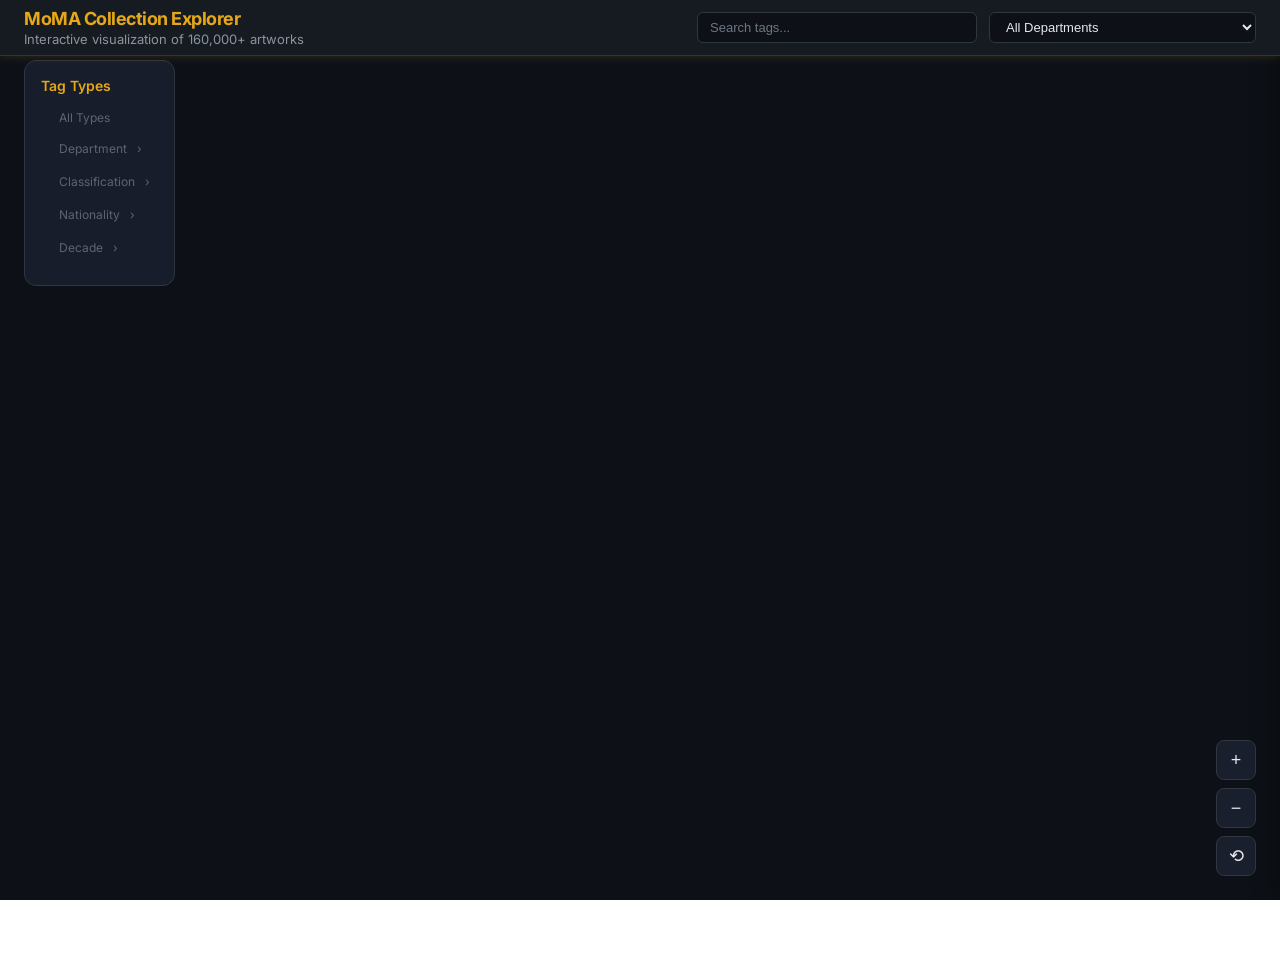
==== commit a64aa435: "Push legend down below header, remove sample count" ====
--- a/index.html
+++ b/index.html
@@ -66,7 +66,7 @@
   <header class="app-header">
     <div>
       <h1>MoMA Collection Explorer</h1>
-      <div class="subtitle">Interactive visualization of 160,000+ artworks · Sample: 1,355</div>
+      <div class="subtitle">Interactive visualization of 160,000+ artworks</div>
     </div>
     <div class="controls">
       <div class="search-container">
--- a/styles.css
+++ b/styles.css
@@ -331,7 +331,7 @@
 /* Legend */
 .legend {
   position: absolute;
-  top: 24px;
+  top: 60px;
   left: 24px;
   background: rgba(26, 31, 46, 0.95);
   border: 1px solid var(--border-color);
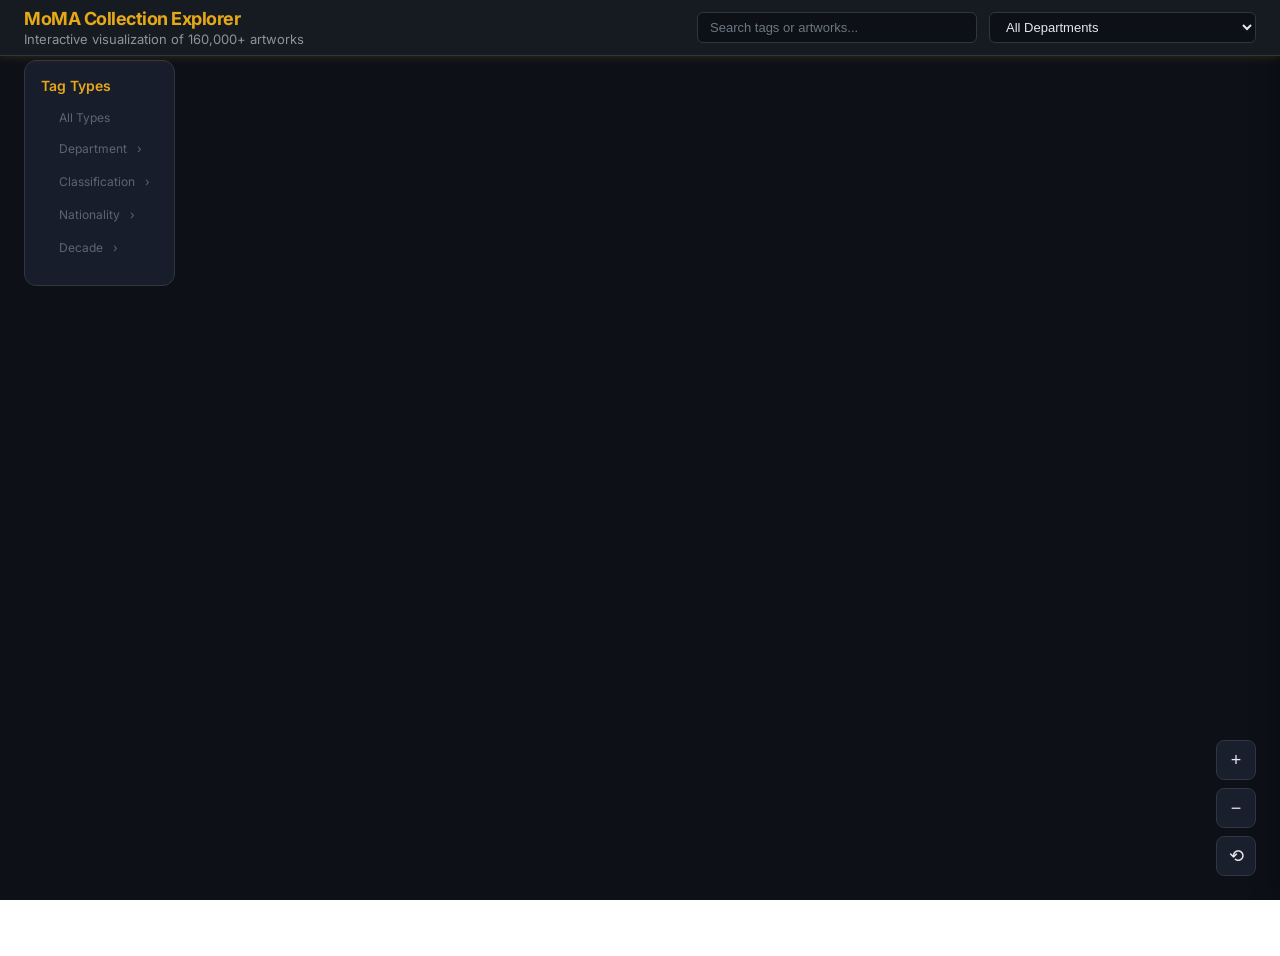
==== commit 256bbc77: "Enhanced search: now searches artworks (title + artist) in addition to tags" ====
--- a/index.html
+++ b/index.html
@@ -70,7 +70,7 @@
     </div>
     <div class="controls">
       <div class="search-container">
-        <input type="text" class="search-input" id="searchInput" placeholder="Search tags..." autocomplete="off">
+        <input type="text" class="search-input" id="searchInput" placeholder="Search tags or artworks..." autocomplete="off">
         <div class="search-dropdown" id="searchDropdown"></div>
       </div>
       <select class="filter-select" id="filterSelect">
@@ -141,6 +141,7 @@
     </div>
     <div id="panelTypeLabel" class="panel-type-label"></div>
     <div id="panelSummary" class="panel-summary"></div>
+    <div id="panelActions" style="padding:0 24px 12px;flex-shrink:0"><a id="viewFullBtn" href="#" target="_blank" class="filter-select" style="display:inline-block;background:var(--gold);color:var(--bg-dark);padding:8px 16px;border-radius:6px;text-decoration:none;font-weight:600;font-size:13px;border:none">View Full Details →</a></div>
     <div id="objectGrid" class="object-grid"></div>
   </div>
 
@@ -316,6 +317,10 @@
   const field = fieldMap[tag.type];
   const objs = pulseData.filter(o => o[field] === tag.name);
   document.getElementById('panelSummary').textContent = `${tag.name} · ${tag.type} · ${objs.length.toLocaleString()} artworks`;
+
+  // Set View Full Details link
+  const viewBtn = document.getElementById('viewFullBtn');
+  viewBtn.href = `./viewByCategory.html?category=${encodeURIComponent(tag.name)}&type=${encodeURIComponent(tag.type)}`;
 
   const grid = document.getElementById('objectGrid');
   grid.innerHTML = '';
@@ -391,20 +396,60 @@
 function setupSearch() {
   const input = document.getElementById('searchInput');
   const dropdown = document.getElementById('searchDropdown');
+  let debounce = null;
   input.addEventListener('input', () => {
-    const q = input.value.toLowerCase().trim();
-    if (q.length < 2) { dropdown.classList.remove('open'); return; }
-    const results = graphData.tags.filter(t => t.name.toLowerCase().includes(q)).sort((a,b) => b.count-a.count).slice(0,15);
-    if (!results.length) { dropdown.classList.remove('open'); return; }
-    dropdown.innerHTML = results.map(t =>
+    clearTimeout(debounce);
+    debounce = setTimeout(() => doSearch(input, dropdown), 200);
+  });
+  document.addEventListener('click', e => { if (!e.target.closest('.search-container')) dropdown.classList.remove('open'); });
+}
+
+function doSearch(input, dropdown) {
+  const q = input.value.toLowerCase().trim();
+  if (q.length < 2) { dropdown.classList.remove('open'); return; }
+
+  // Search tags
+  const tagResults = graphData.tags.filter(t => t.name.toLowerCase().includes(q)).sort((a,b) => b.count-a.count).slice(0,8);
+
+  // Search artworks (title + artist) from pulse data
+  let artworkResults = [];
+  if (pulseData) {
+    artworkResults = pulseData.filter(o =>
+      (o.title && o.title.toLowerCase().includes(q)) ||
+      (o.artistName && o.artistName.toLowerCase().includes(q))
+    ).slice(0, 8);
+  }
+
+  if (!tagResults.length && !artworkResults.length) { dropdown.classList.remove('open'); return; }
+
+  let html = '';
+  if (tagResults.length) {
+    html += '<div style="padding:4px 12px;font-size:10px;color:var(--text-muted);text-transform:uppercase;letter-spacing:1px">Tags</div>';
+    html += tagResults.map(t =>
       `<div class="search-item" data-id="${t.id}"><span class="search-dot" style="background:${tagColors[t.type]}"></span><span>${t.name}</span><span class="search-count">${t.count.toLocaleString()}</span></div>`
     ).join('');
-    dropdown.querySelectorAll('.search-item').forEach(item => {
-      item.addEventListener('click', () => { selectTag(item.dataset.id); input.value=''; dropdown.classList.remove('open'); });
+  }
+  if (artworkResults.length) {
+    html += '<div style="padding:4px 12px;font-size:10px;color:var(--text-muted);text-transform:uppercase;letter-spacing:1px;border-top:1px solid var(--border-color);margin-top:4px;padding-top:8px">Artworks</div>';
+    html += artworkResults.map(o =>
+      `<div class="search-item search-artwork" data-moma-id="${o.id||''}">`+
+      `<span style="flex:1;overflow:hidden;text-overflow:ellipsis;white-space:nowrap">${o.title||'Untitled'}</span>`+
+      `<span class="search-count" style="flex-shrink:0">${o.artistName||''}</span></div>`
+    ).join('');
+  }
+
+  dropdown.innerHTML = html;
+  dropdown.querySelectorAll('.search-item:not(.search-artwork)').forEach(item => {
+    item.addEventListener('click', () => { selectTag(item.dataset.id); input.value=''; dropdown.classList.remove('open'); });
+  });
+  dropdown.querySelectorAll('.search-artwork').forEach(item => {
+    item.addEventListener('click', () => {
+      const momaId = item.dataset.momaId;
+      if (momaId) window.open(`https://www.moma.org/collection/works/${momaId}`, '_blank');
+      input.value = ''; dropdown.classList.remove('open');
     });
-    dropdown.classList.add('open');
-  });
-  document.addEventListener('click', e => { if (!e.target.closest('.search-container')) dropdown.classList.remove('open'); });
+  });
+  dropdown.classList.add('open');
 }
 
 function setupZoom() {
--- a/styles.css
+++ b/styles.css
@@ -470,6 +470,7 @@
   display: flex;
   flex-direction: column;
   box-shadow: -4px 0 24px rgba(0, 0, 0, 0.3);
+  padding-top: 50px;
 }
 
 .side-panel.open {
@@ -612,6 +613,10 @@
   display: grid;
   grid-template-columns: 1fr;
   gap: 16px;
+  padding: 12px 24px;
+  overflow-y: auto;
+  flex: 1;
+  min-height: 0;
 }
 
 .object-card {
